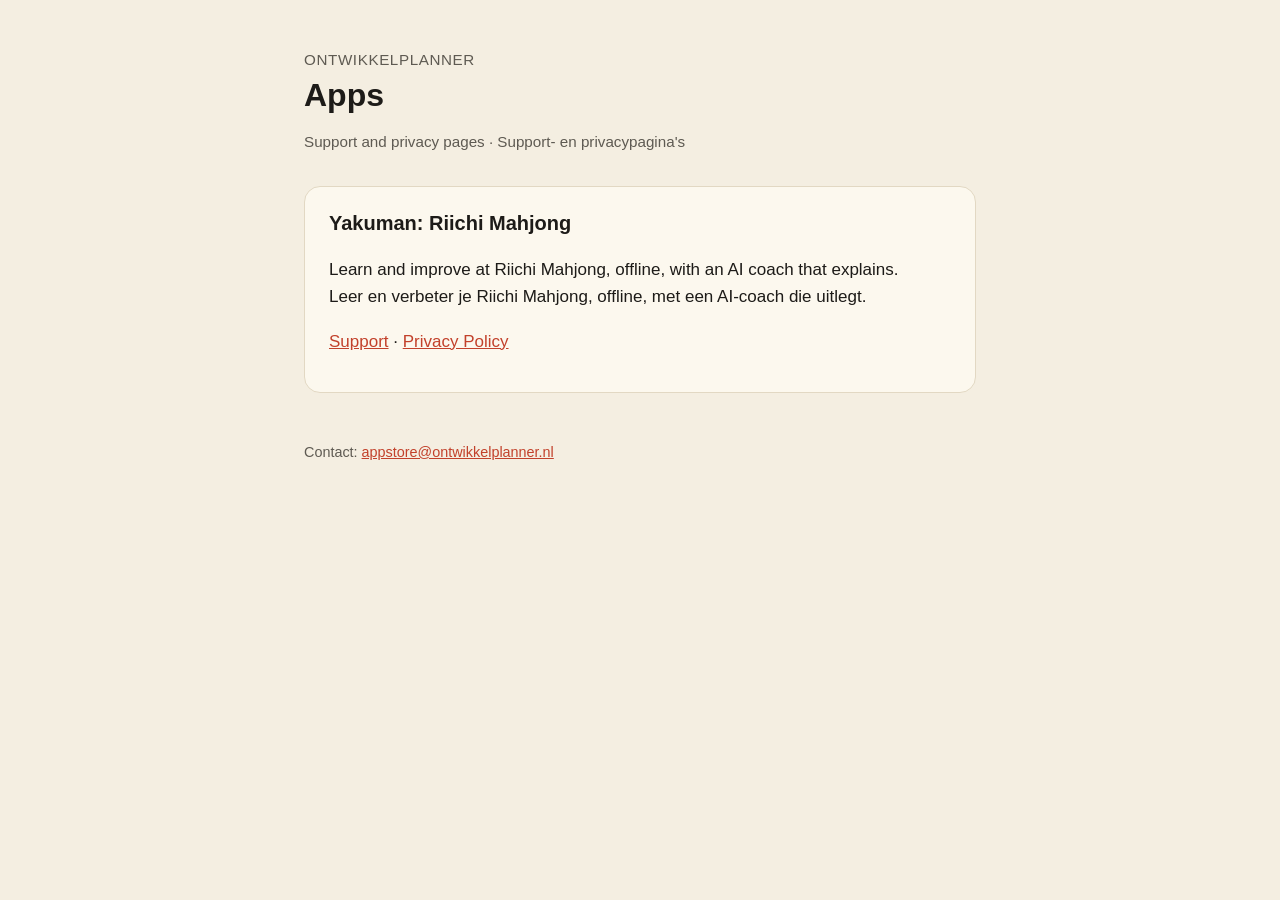
==== index.html @ 7113e68e "Add files via upload" ====
<!doctype html>
<html lang="en">
<head>
  <meta charset="utf-8">
  <meta name="viewport" content="width=device-width, initial-scale=1, viewport-fit=cover">
  <title>OntwikkelPlanner Apps</title>
  <meta name="description" content="Support and privacy pages for apps by OntwikkelPlanner.">
  <link rel="stylesheet" href="style.css">
</head>
<body>
<main>
  <header>
    <p class="app">OntwikkelPlanner</p>
    <h1>Apps</h1>
    <p class="meta">Support and privacy pages · Support- en privacypagina's</p>
  </header>

  <section class="card">
    <h2>Yakuman: Riichi Mahjong</h2>
    <p>Learn and improve at Riichi Mahjong, offline, with an AI coach that explains.<br>
    Leer en verbeter je Riichi Mahjong, offline, met een AI-coach die uitlegt.</p>
    <p><a href="yakuman/support/">Support</a> · <a href="yakuman/privacy/">Privacy Policy</a></p>
  </section>

  <footer>Contact: <a href="mailto:appstore@ontwikkelplanner.nl">appstore@ontwikkelplanner.nl</a></footer>
</main>
</body>
</html>
---- style.css ----
/* Shared style for the OntwikkelPlanner app pages. System fonts only: nothing is loaded from elsewhere. */
:root {
  --bg: #f4eee1;
  --surface: #fcf8ee;
  --text: #1d1b18;
  --muted: #5e5a52;
  --line: #e2d8c3;
  --accent: #c2412b;
  color-scheme: light;
}
@media (prefers-color-scheme: dark) {
  :root {
    --bg: #10231f;
    --surface: #17302a;
    --text: #eef4f1;
    --muted: #a9bdb6;
    --line: #2a4a42;
    --accent: #f2c14e;
    color-scheme: dark;
  }
}
* { box-sizing: border-box; }
body {
  margin: 0;
  background: var(--bg);
  color: var(--text);
  font: 17px/1.6 -apple-system, BlinkMacSystemFont, "Segoe UI", Roboto, "Helvetica Neue", Arial, sans-serif;
}
main {
  max-width: 44rem;
  margin: 0 auto;
  padding: 3rem max(1rem, env(safe-area-inset-right)) 4rem max(1rem, env(safe-area-inset-left));
}
header { margin-bottom: 2rem; }
.app { color: var(--muted); font-size: 0.95rem; letter-spacing: 0.04em; text-transform: uppercase; margin: 0 0 0.25rem; }
h1 { font-size: 2rem; line-height: 1.2; margin: 0 0 0.5rem; }
h2 { font-size: 1.25rem; margin: 2.25rem 0 0.5rem; }
h3 { font-size: 1.05rem; margin: 1.5rem 0 0.25rem; }
p, li { color: var(--text); }
.meta { color: var(--muted); font-size: 0.95rem; }
a { color: var(--accent); }
nav.lang { display: flex; gap: 1rem; margin: 1rem 0 0; font-size: 0.95rem; }
section.card {
  background: var(--surface);
  border: 1px solid var(--line);
  border-radius: 16px;
  padding: 1.25rem 1.5rem;
  margin: 1.5rem 0;
}
section.card h2:first-child { margin-top: 0; }
hr { border: 0; border-top: 1px solid var(--line); margin: 3rem 0; }
footer { color: var(--muted); font-size: 0.9rem; margin-top: 3rem; }
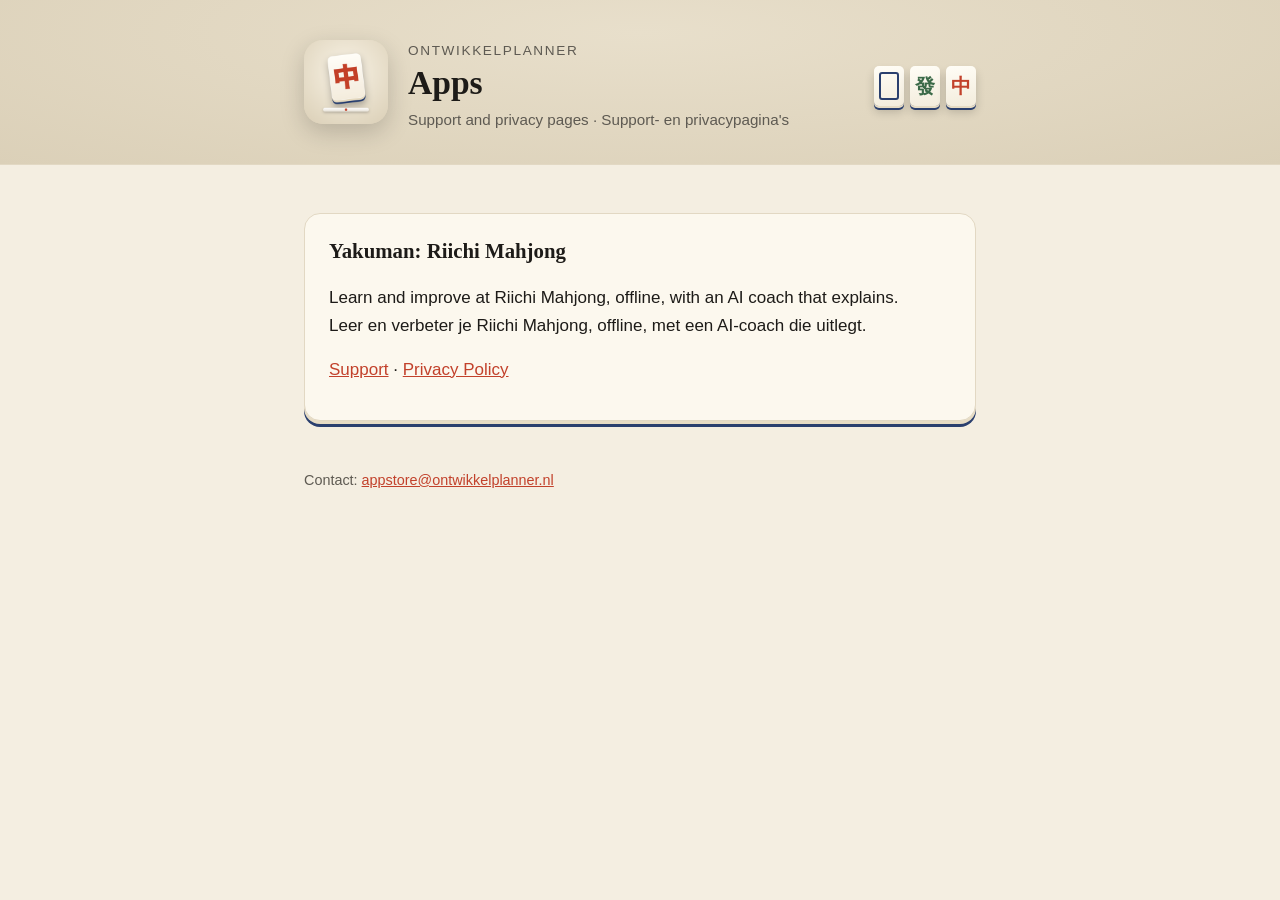
==== commit ee9491e0: "Add files via upload" ====
--- a/index.html
+++ b/index.html
@@ -8,15 +8,24 @@
   <link rel="stylesheet" href="style.css">
 </head>
 <body>
+<div class="hero">
+  <div class="hero-inner">
+    <picture>
+      <source srcset="assets/icon-dark.png" media="(prefers-color-scheme: dark)">
+      <img class="icon" src="assets/icon-light.png" alt="Yakuman app icon">
+    </picture>
+    <div>
+      <p class="app">OntwikkelPlanner</p>
+      <h1 class="serif">Apps</h1>
+      <p class="meta">Support and privacy pages · Support- en privacypagina's</p>
+    </div>
+    <div class="tiles" aria-hidden="true"><span class="tile white"></span><span class="tile green">發</span><span class="tile red">中</span></div>
+  </div>
+</div>
 <main>
-  <header>
-    <p class="app">OntwikkelPlanner</p>
-    <h1>Apps</h1>
-    <p class="meta">Support and privacy pages · Support- en privacypagina's</p>
-  </header>
 
   <section class="card">
-    <h2>Yakuman: Riichi Mahjong</h2>
+    <h2 class="serif">Yakuman: Riichi Mahjong</h2>
     <p>Learn and improve at Riichi Mahjong, offline, with an AI coach that explains.<br>
     Leer en verbeter je Riichi Mahjong, offline, met een AI-coach die uitlegt.</p>
     <p><a href="yakuman/support/">Support</a> · <a href="yakuman/privacy/">Privacy Policy</a></p>
--- a/style.css
+++ b/style.css
@@ -1,21 +1,36 @@
-/* Shared style for the OntwikkelPlanner app pages. System fonts only: nothing is loaded from elsewhere. */
+/* Yakuman pages: Sumi & Washi in light mode, Porselein in dark mode (same tokens as the app).
+   System fonts only (New York serif on Apple devices); nothing is loaded from elsewhere. */
 :root {
   --bg: #f4eee1;
+  --table: #e8dfcb;
+  --table-edge: #dbd0b8;
   --surface: #fcf8ee;
+  --tile-mid: #e7dcc4;
+  --tile-back: #2a3f6e;
   --text: #1d1b18;
   --muted: #5e5a52;
   --line: #e2d8c3;
   --accent: #c2412b;
+  --ink-red: #c2412b;
+  --ink-green: #3b6a48;
+  --ink-blue: #2a3f6e;
   color-scheme: light;
 }
 @media (prefers-color-scheme: dark) {
   :root {
     --bg: #10231f;
+    --table: #1f3c35;
+    --table-edge: #142b26;
     --surface: #17302a;
+    --tile-mid: #dedcd3;
+    --tile-back: #2f7a6a;
     --text: #eef4f1;
     --muted: #a9bdb6;
     --line: #2a4a42;
     --accent: #f2c14e;
+    --ink-red: #d2463a;
+    --ink-green: #1d8a5a;
+    --ink-blue: #2654a6;
     color-scheme: dark;
   }
 }
@@ -26,27 +41,85 @@
   color: var(--text);
   font: 17px/1.6 -apple-system, BlinkMacSystemFont, "Segoe UI", Roboto, "Helvetica Neue", Arial, sans-serif;
 }
+.serif { font-family: ui-serif, "New York", "Hiragino Mincho ProN", Georgia, "Times New Roman", serif; }
+
+/* Hero: the table */
+.hero {
+  background: radial-gradient(ellipse at 50% 20%, var(--table), var(--table-edge));
+  border-bottom: 1px solid var(--line);
+}
+.hero-inner {
+  max-width: 44rem;
+  margin: 0 auto;
+  padding: 2.5rem max(1rem, env(safe-area-inset-right)) 2rem max(1rem, env(safe-area-inset-left));
+  display: flex;
+  align-items: center;
+  gap: 1.25rem;
+}
+.icon {
+  width: 84px;
+  height: 84px;
+  border-radius: 19px;
+  flex: none;
+  box-shadow: 0 8px 24px rgba(0, 0, 0, 0.18);
+}
+.hero .app { margin: 0; color: var(--muted); font-size: 0.85rem; letter-spacing: 0.12em; text-transform: uppercase; }
+.hero h1 { margin: 0.1rem 0 0; font-size: 2.1rem; line-height: 1.15; font-weight: 700; }
+.hero .meta { margin: 0.35rem 0 0; }
+
+/* Three tiles as an ornament */
+.tiles { display: flex; gap: 6px; margin-left: auto; }
+.tile {
+  width: 30px;
+  height: 40px;
+  border-radius: 5px;
+  background: linear-gradient(170deg, #fffdf6, #f3ecdc);
+  box-shadow: 0 2px 0 var(--tile-mid), 0 4px 0 var(--tile-back), 0 6px 10px rgba(0, 0, 0, 0.18);
+  display: grid;
+  place-items: center;
+  font: 800 20px/1 "Hiragino Sans", "PingFang SC", "Noto Sans CJK JP", sans-serif;
+}
+.tile.red { color: #c2412b; }
+.tile.green { color: #3b6a48; }
+.tile.white::after {
+  content: "";
+  width: 16px;
+  height: 24px;
+  border: 2.5px solid #2a3f6e;
+  border-radius: 3px;
+}
+@media (max-width: 520px) { .tiles { display: none; } }
+
 main {
   max-width: 44rem;
   margin: 0 auto;
-  padding: 3rem max(1rem, env(safe-area-inset-right)) 4rem max(1rem, env(safe-area-inset-left));
+  padding: 1.5rem max(1rem, env(safe-area-inset-right)) 4rem max(1rem, env(safe-area-inset-left));
 }
-header { margin-bottom: 2rem; }
-.app { color: var(--muted); font-size: 0.95rem; letter-spacing: 0.04em; text-transform: uppercase; margin: 0 0 0.25rem; }
-h1 { font-size: 2rem; line-height: 1.2; margin: 0 0 0.5rem; }
-h2 { font-size: 1.25rem; margin: 2.25rem 0 0.5rem; }
+h2 { font-size: 1.3rem; margin: 2.25rem 0 0.5rem; }
 h3 { font-size: 1.05rem; margin: 1.5rem 0 0.25rem; }
-p, li { color: var(--text); }
 .meta { color: var(--muted); font-size: 0.95rem; }
 a { color: var(--accent); }
-nav.lang { display: flex; gap: 1rem; margin: 1rem 0 0; font-size: 0.95rem; }
+nav.lang { display: flex; gap: 0.5rem; margin: 0 0 1rem; }
+nav.lang a {
+  text-decoration: none;
+  font-size: 0.9rem;
+  padding: 0.3rem 0.85rem;
+  border-radius: 999px;
+  border: 1px solid var(--line);
+  color: var(--text);
+  background: var(--surface);
+}
+
+/* Cards with a tile edge underneath */
 section.card {
   background: var(--surface);
   border: 1px solid var(--line);
   border-radius: 16px;
   padding: 1.25rem 1.5rem;
   margin: 1.5rem 0;
+  box-shadow: 0 3px 0 var(--tile-mid), 0 6px 0 var(--tile-back);
 }
 section.card h2:first-child { margin-top: 0; }
+.section-title { font-size: 1.7rem; margin: 3rem 0 0.25rem; }
 hr { border: 0; border-top: 1px solid var(--line); margin: 3rem 0; }
 footer { color: var(--muted); font-size: 0.9rem; margin-top: 3rem; }
